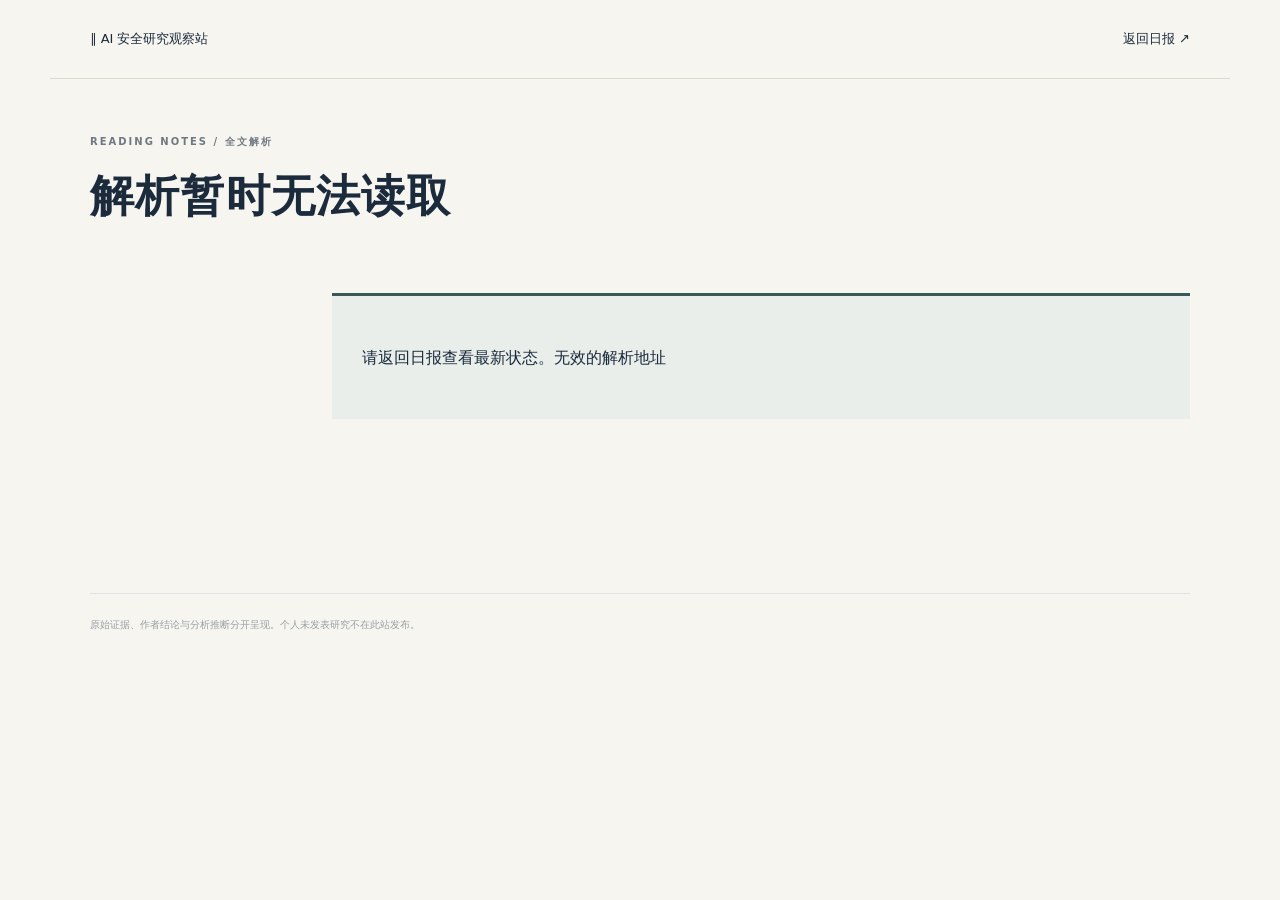
==== site/analysis.html @ ae165208 "Build public AI security digest and GitHub Pages site" ====
<!doctype html>
<html lang="zh-CN"><head><meta charset="utf-8"><meta name="viewport" content="width=device-width, initial-scale=1"><title>研究解析 · AI 安全研究观察站</title><link rel="stylesheet" href="styles.css"><link rel="stylesheet" href="analysis.css"><script src="analysis.js" defer></script></head>
<body class="analysis-page"><header class="analysis-top"><a href="./">∥ AI 安全研究观察站</a><a href="./">返回日报 ↗</a></header><main class="analysis-main"><p class="eyebrow">READING NOTES / 全文解析</p><h1 id="analysis-title">正在读取解析…</h1><div id="analysis-meta" class="analysis-meta"></div><div class="analysis-layout"><nav id="toc" aria-label="解析目录"></nav><article><section id="overview" class="analysis-overview"></section><div id="sections"></div><section id="limitations"></section><section id="sources"></section><section id="checks"></section></article></div><footer>原始证据、作者结论与分析推断分开呈现。个人未发表研究不在此站发布。</footer></main></body></html>
---- site/styles.css ----
:root{--paper:#f5f4ef;--ink:#182b3d;--muted:#6f7981;--line:#e0e3e3;--blue:#315c86;--navy:#152939;--white:#fff;--amber:#a57629;--green:#3f7865;--red:#b34f46}
*{box-sizing:border-box}body{margin:0;background:var(--paper);color:var(--ink);font-family:"Segoe UI","Microsoft YaHei",system-ui,sans-serif;font-size:14px;line-height:1.7}button,input,select{font:inherit}button,a,input,select{-webkit-tap-highlight-color:transparent}a{color:inherit;text-decoration:none}button{cursor:pointer}button:focus-visible,a:focus-visible,input:focus-visible,select:focus-visible{outline:2px solid #5d8fb4;outline-offset:4px}.sidebar{position:fixed;inset:0 auto 0 0;width:222px;background:var(--navy);color:#b7c4ce;padding:38px 26px 26px;display:flex;flex-direction:column}.brand{display:flex;align-items:center;gap:12px;color:#f2f4f3;line-height:1.45;font-size:11px;letter-spacing:2px}.brand b{font-size:12px;font-weight:600;letter-spacing:1.2px}.brand-mark{font-family:Georgia,serif;font-size:53px;line-height:1;color:#9eb9c9;transform:rotate(19deg)}.sidebar-caption{font-size:12px;color:#91a6b5;letter-spacing:2px;margin:24px 0 45px}nav{display:grid;gap:8px}.nav-item{border:0;display:flex;align-items:center;gap:12px;text-align:left;width:100%;padding:11px 13px;color:#b7c4ce;background:transparent;border-radius:4px;font-size:13px}.nav-item>span:first-child{font-size:18px;opacity:.8}.nav-item.active{color:#fff;background:#294456}.nav-item:hover{background:#203c4e}.nav-arrow{margin-left:auto;font-size:15px}.sidebar-notes{margin-top:49px;padding:0 12px}.eyebrow{font-size:10px;font-weight:600;letter-spacing:2px;color:var(--muted);margin:0 0 11px}.sidebar .eyebrow{color:#7893a5;font-size:9px}.sidebar-notes p{font-size:13px;line-height:2.15;letter-spacing:1px;margin-top:16px}.sidebar-line{height:1px;background:#344756;margin:28px 0 20px}.small{font-size:11px!important;line-height:1.85!important;letter-spacing:0!important;color:var(--muted)}.sidebar .small{color:#8299aa}.repo-link{font-size:11px;color:#96adbc;margin-top:auto;padding:20px 12px 0;display:flex;justify-content:space-between}main{margin-left:222px;padding:0 44px;max-width:1660px}.topbar{height:72px;display:flex;justify-content:space-between;align-items:center;border-bottom:1px solid var(--line);font-size:10px;letter-spacing:1.2px;color:#8b9499}.topbar a{letter-spacing:0;font-size:11px;color:#6f818e}.page-heading{display:flex;justify-content:space-between;gap:20px;align-items:center;padding:35px 0 29px}.page-heading .eyebrow{color:var(--blue);margin-bottom:9px;font-size:10px}h1{font-size:29px;letter-spacing:1.2px;line-height:1.4;margin:0;font-weight:600}.heading-detail{margin:10px 0 0;font-size:12px;color:var(--muted)}.date-panel{text-align:right;display:grid;gap:4px;min-width:120px}.date-panel>span:first-child{font-family:Georgia,"Microsoft YaHei",serif;font-size:23px;letter-spacing:.3px}.date-panel>span:last-child{font-size:11px;color:var(--muted)}.health-panel{padding:15px 19px;border:1px solid #e8dfcb;background:#f8f4e9;display:flex;gap:12px;align-items:center;min-height:77px;border-radius:4px}.health-dot{width:7px;height:7px;border-radius:50%;background:var(--amber);flex:none}.health-panel strong{font-size:12px;font-weight:600}.health-panel p{margin:3px 0 0;font-size:11px;color:#8a826f;line-height:1.6}.health-tag{margin-left:auto;font-size:10px;white-space:nowrap;color:#8b733f;border:1px solid #e5dac1;padding:3px 9px;border-radius:3px}.health-panel.good{background:#edf5f0;border-color:#d1e3d8}.health-panel.good .health-dot{background:var(--green)}.health-panel.good .health-tag{border-color:#c7dfd0;color:var(--green)}.health-panel.bad{background:#fcf0ee;border-color:#eed5d0}.health-panel.bad .health-dot{background:var(--red)}.controls{display:flex;justify-content:space-between;gap:14px;align-items:center;padding:23px 0 19px;border-bottom:1px solid var(--line);margin-bottom:26px}.filter-tabs{display:flex;gap:6px}.filter-tabs button{font-size:11px;white-space:nowrap;background:transparent;border:0;color:var(--muted);padding:6px 11px;border-radius:3px}.filter-tabs button.selected{background:var(--ink);color:white}.filter-tabs button span{font-size:10px;margin-left:5px;opacity:.65}.reading-tools{display:flex;gap:9px;min-width:0}.reading-tools input,.reading-tools select{background:#fafbf8;border:1px solid #d9dedf;border-radius:3px;padding:7px 10px;color:#65717a;font-size:11px;min-width:0}.reading-tools input{width:190px}.reading-tools select{width:132px}.content-layout{display:grid;grid-template-columns:minmax(0,1fr) 238px;gap:31px}.main-column{min-width:0}.section-heading{display:flex;justify-content:space-between;align-items:center;gap:12px;margin-bottom:14px}.section-heading h2,.section-heading h3{margin:0;font-weight:600;font-size:15px;letter-spacing:.5px}.section-heading>span{font-size:9px;letter-spacing:1px;color:#8a949a;white-space:nowrap}.reading-section{margin-bottom:32px}.paper-grid{display:grid;grid-template-columns:1fr 1fr;gap:13px}.paper-card{padding:21px 22px;background:var(--white);border:1px solid #e4e7e7;border-radius:4px;min-width:0}.paper-card.lead{grid-column:1/-1;border-top:2px solid #315c86;padding:24px}.item-meta{display:flex;gap:8px;align-items:center;font-size:9px;color:#7d8a92;letter-spacing:.5px;flex-wrap:wrap}.source-label{color:var(--blue);font-size:9px;font-weight:600;text-transform:uppercase;letter-spacing:1px}.priority-label{margin-left:auto;background:#f2f5f7;color:#608096;font-size:9px;border-radius:2px;padding:2px 6px;letter-spacing:0}.paper-card h3{font-size:14px;line-height:1.55;font-weight:600;margin:13px 0 10px;overflow-wrap:anywhere}.paper-card.lead h3{font-size:19px;line-height:1.5;max-width:680px;font-family:Georgia,"Segoe UI",serif;font-weight:500}.summary{font-size:11px;color:#73808a;line-height:1.9;margin:0;display:-webkit-box;-webkit-line-clamp:3;-webkit-box-orient:vertical;overflow:hidden}.paper-card.lead .summary{-webkit-line-clamp:3}.item-bottom{display:flex;justify-content:space-between;gap:10px;align-items:center;margin-top:18px;font-size:10px}.read-link{color:var(--blue);font-weight:600;white-space:nowrap}.item-date{font-size:9px;color:#98a1a7}.evidence-detail{margin-top:12px;border-top:1px solid #edf0f0;padding-top:10px;font-size:10px;color:#7b8790}.evidence-detail summary{cursor:pointer;list-style:none;color:#788692}.evidence-detail summary::before{content:'+ ';color:#91a3af}.evidence-detail[open] summary::before{content:'− '}.evidence-detail p{margin:8px 0 0;overflow-wrap:anywhere}.repo-row{display:grid;grid-template-columns:30px minmax(0,1fr) auto;gap:12px;align-items:start;padding:17px 0;border-bottom:1px solid var(--line)}.repo-row:first-child{border-top:1px solid var(--line)}.rank-number{font-family:Georgia,serif;font-size:17px;color:#9aa6af;padding-top:1px}.repo-name{font-family:Consolas,monospace;font-size:12px;font-weight:600;overflow-wrap:anywhere;color:var(--ink)}.repo-row .summary{margin-top:5px;-webkit-line-clamp:2}.repo-row .item-bottom{margin-top:8px}.stars{text-align:right;font-family:Consolas,monospace;font-size:11px;color:#7b8790;padding-top:3px;min-width:45px}.news-row{padding:16px 0;border-top:1px solid var(--line)}.news-row h3{font-size:13px;margin:5px 0 7px;font-weight:500;overflow-wrap:anywhere}.context-column{border-left:1px solid var(--line);padding-left:25px;min-width:0}.context-block{padding-bottom:24px;margin-bottom:24px;border-bottom:1px solid var(--line)}.context-block>h3{font-size:15px;line-height:1.8;margin:10px 0 12px;font-weight:500;letter-spacing:.3px}.context-block>p:not(.eyebrow){font-size:11px;color:#7c8991;line-height:1.95}.method-note{font-size:10px;color:#788591;line-height:1.9;background:#ebeeec;padding:12px 13px;border-radius:3px;margin-top:17px}.context-column .section-heading h3{font-size:12px}.source-row{display:flex;align-items:center;gap:7px;padding:7px 0;font-size:10px;color:#78858d}.source-row .status-dot{width:5px;height:5px;background:#98a3a9;flex:none;border-radius:50%}.source-row[data-status=ok] .status-dot{background:var(--green)}.source-row[data-status=partial] .status-dot{background:var(--amber)}.source-row[data-status=failed] .status-dot{background:var(--red)}.source-row>span:nth-child(2){min-width:0;overflow-wrap:anywhere}.source-row>span:last-child{margin-left:auto;white-space:nowrap;color:#93a0a7;font-size:9px}.growth-row{padding:11px 0;border-bottom:1px solid #e5e8e7}.growth-name{display:block;font-family:Consolas,monospace;font-size:10px;color:#566c7b;overflow-wrap:anywhere}.growth-numbers{display:flex;justify-content:space-between;margin-top:4px;color:#97a0a5;font-size:9px}.empty-state{padding:22px 19px;background:#eeefeb;color:#8a949b;font-size:11px;border-radius:3px;line-height:1.9}.archive-row{display:flex;justify-content:space-between;gap:12px;align-items:center;text-align:left;padding:13px 16px;width:100%;background:white;border:1px solid var(--line);margin-bottom:8px;border-radius:3px;color:var(--ink)}.archive-row strong{font-size:12px;font-weight:500}.archive-row span{font-size:10px;color:var(--muted)}#archive-panel{margin-bottom:30px}footer{border-top:1px solid var(--line);display:flex;justify-content:space-between;gap:15px;padding:22px 0;margin-top:16px;font-size:10px;color:#98a0a4}.sr-only{position:absolute;width:1px;height:1px;overflow:hidden;clip:rect(0,0,0,0);white-space:nowrap}[hidden]{display:none!important}
@media(min-width:1500px){main{padding:0 58px}.content-layout{grid-template-columns:minmax(0,1fr) 265px;gap:42px}.context-column{padding-left:31px}}
@media(max-width:1180px){.sidebar{width:190px;padding-left:20px;padding-right:20px}main{margin-left:190px;padding:0 27px}.content-layout{grid-template-columns:minmax(0,1fr) 205px;gap:21px}.context-column{padding-left:18px}.reading-tools input{width:155px}.reading-tools select{width:116px}.filter-tabs{gap:1px}.filter-tabs button{padding:6px 8px}}
@media(max-width:960px){.sidebar{width:170px;padding:30px 15px}.brand{font-size:9px;gap:8px}.brand b{font-size:10px}.sidebar-caption{letter-spacing:0;font-size:11px}.sidebar-notes{padding:0 8px}main{margin-left:170px;padding:0 23px}.content-layout{grid-template-columns:1fr}.context-column{border-left:0;padding-left:0;display:grid;grid-template-columns:1fr 1fr;gap:20px}.context-column>.context-block:first-child{display:none}.context-block{border-top:1px solid var(--line);padding-top:18px}.controls{align-items:stretch;flex-direction:column;gap:12px}.reading-tools input{width:100%}.reading-tools{width:100%}.reading-tools select{width:150px}.page-heading{padding-top:28px}h1{font-size:25px}.topbar{font-size:9px}}
@media(max-width:640px){body{font-size:13px}.sidebar{position:static;width:100%;height:auto;padding:19px 19px 0;display:block}.brand{font-size:9px;line-height:1.25;display:inline-flex;vertical-align:middle}.brand b{font-size:10px}.brand-mark{font-size:32px}.sidebar-caption{display:inline-block;float:right;margin:8px 0;font-size:10px;color:#98adbc}.sidebar-notes,.repo-link{display:none}nav{display:flex;gap:5px;margin-top:17px}.nav-item{width:auto;flex:1;font-size:11px;justify-content:center;padding:10px 6px;border-radius:4px 4px 0 0;gap:7px}.nav-item>span:first-child{font-size:14px}.nav-arrow{display:none}main{margin-left:0;padding:0 19px}.topbar{height:47px;letter-spacing:.4px;font-size:8px}.topbar a{font-size:9px}.page-heading{padding:24px 0 21px;gap:12px;align-items:flex-start}.page-heading .eyebrow{font-size:8px;letter-spacing:1.6px}h1{font-size:23px}.heading-detail{font-size:10px;max-width:220px;line-height:1.8}.date-panel{min-width:84px;padding-top:16px}.date-panel>span:first-child{font-size:17px}.date-panel>span:last-child{font-size:9px}.health-panel{padding:12px 13px;gap:9px;align-items:flex-start}.health-dot{margin-top:7px;width:6px;height:6px}.health-panel strong{font-size:11px}.health-panel p{font-size:10px}.health-tag{display:none}.controls{padding:18px 0 16px;margin-bottom:23px}.filter-tabs{gap:4px}.filter-tabs button{font-size:11px;padding:5px 12px}.reading-tools input,.reading-tools select{font-size:10px;padding:8px}.reading-tools select{width:135px}.section-heading h2{font-size:14px}.section-heading>span{font-size:8px}.paper-grid{grid-template-columns:1fr}.paper-card.lead{padding:20px}.paper-card{padding:18px 20px}.paper-card.lead h3{font-size:17px}.paper-card h3{font-size:14px}.paper-card .summary{-webkit-line-clamp:3}.content-layout{gap:0}.context-column{grid-template-columns:1fr;gap:0}.source-block{margin-bottom:15px}.growth-row{display:grid;grid-template-columns:1fr 1fr;gap:12px}.growth-numbers{gap:10px;margin:0;align-items:center}.growth-name{align-self:center}.repo-row{grid-template-columns:22px minmax(0,1fr) auto;gap:8px}.repo-name{font-size:11px}.rank-number{font-size:15px}.stars{font-size:10px;min-width:36px}footer{font-size:9px;flex-direction:column;gap:4px;padding:18px 0}.reading-section{margin-bottom:27px}}


.analysis-link{display:inline-block;font-size:12px;font-weight:600;color:#315e61;padding:7px 10px;border:1px solid #b6c7bf;border-radius:2px;margin:6px 0}.item-bottom{flex-wrap:wrap;gap:10px}.news-row>.analysis-link{margin-left:16px}
---- site/analysis.css ----
.analysis-page{background:#f7f5f0;color:#1b2b3c}.analysis-top{max-width:1180px;margin:auto;padding:28px 40px;display:flex;justify-content:space-between;border-bottom:1px solid #ddd8cc;font-size:13px}.analysis-main{margin:0 auto!important;padding:54px 40px!important;max-width:1180px}.analysis-main>h1{font-family:Georgia,"Noto Serif SC",serif;font-size:clamp(27px,3.6vw,44px);line-height:1.4;max-width:1000px;margin:16px 0 25px}.analysis-meta{display:flex;gap:10px;flex-wrap:wrap;font-size:12px;color:#697273;margin-bottom:40px}.analysis-meta span{border:1px solid #d8d7ce;padding:6px 10px}.analysis-layout{display:grid;grid-template-columns:200px minmax(0,1fr);gap:42px}#toc{position:sticky;top:24px;align-self:start;display:flex;flex-direction:column;gap:12px;font-size:13px;line-height:1.7}#toc a{color:#62717a}.analysis-overview{padding:30px;background:#e9eeeb;border-top:3px solid #385955;margin-bottom:38px}.analysis-overview h2{font-size:24px;line-height:1.6}.analysis-layout article p,.analysis-layout article li{font-size:16px;line-height:1.95}.analysis-section{padding:20px 0 35px;border-bottom:1px solid #e1ddd3;scroll-margin-top:25px}.analysis-section h2,#limitations h2,#sources h2,#checks h2{font-size:25px;line-height:1.5}.section-kicker{font-size:11px!important;letter-spacing:.08em;color:#718783}.reference-line{display:flex;flex-direction:column;gap:5px;font-size:12px;line-height:1.8;color:#637f83}.method-flow{list-style:none;padding:0;counter-reset:flow}.method-flow li{padding:14px 18px;margin-bottom:12px;border-left:3px solid #688984;background:#fff;counter-increment:flow}.method-flow li:before{content:counter(flow) " → ";color:#688984}.table-wrap{overflow:auto;margin:22px 0}table{border-collapse:collapse;width:100%;font-size:14px;background:#fff}th,td{padding:12px;text-align:left;border:1px solid #ddd;line-height:1.7;min-width:95px}th{background:#e9eeeb}.quiz{padding:16px;background:white;margin:12px 0}.quiz summary{cursor:pointer;font-weight:600;line-height:1.7}#limitations,#sources,#checks{padding:20px 0}.analysis-link{display:inline-block;font-size:12px!important;font-weight:600;color:#315e61!important;padding:7px 10px;border:1px solid #b6c7bf;border-radius:2px;margin:6px 0}.item-bottom{flex-wrap:wrap;gap:10px}.news-row>.analysis-link{margin-left:16px}@media(max-width:760px){.analysis-top{padding:20px}.analysis-main{padding:30px 20px!important}.analysis-layout{grid-template-columns:1fr;gap:20px}#toc{position:static;display:grid;grid-template-columns:1fr 1fr;border-bottom:1px solid #ddd;padding-bottom:20px}.analysis-overview{padding:22px}.analysis-layout article p,.analysis-layout article li{font-size:15px}.analysis-meta{margin-bottom:25px}}
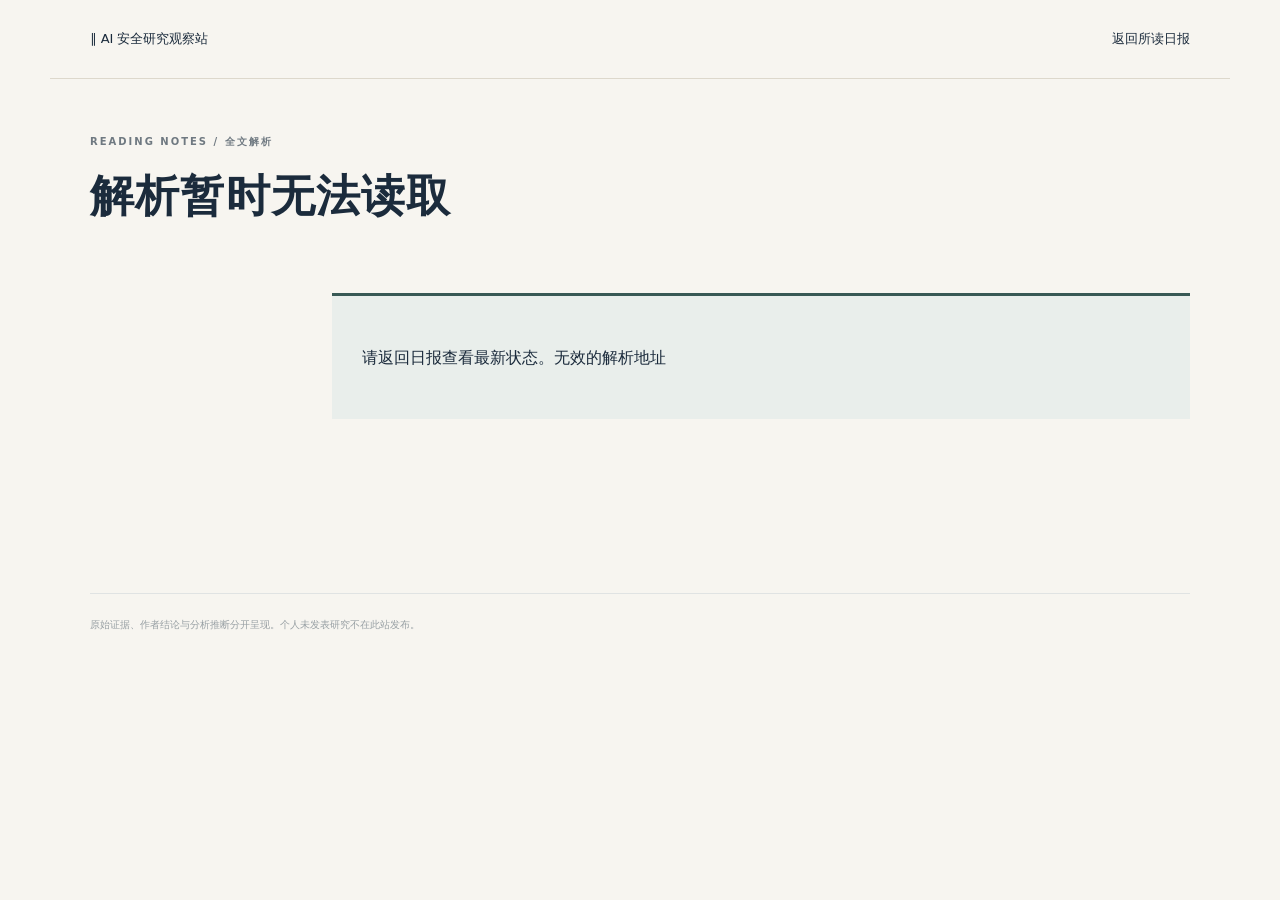
==== commit fc6ccdb9: "Fix archived reports and improve research reading recommendations" ====
--- a/site/analysis.html
+++ b/site/analysis.html
@@ -1,3 +1,3 @@
 <!doctype html>
 <html lang="zh-CN"><head><meta charset="utf-8"><meta name="viewport" content="width=device-width, initial-scale=1"><title>研究解析 · AI 安全研究观察站</title><link rel="stylesheet" href="styles.css"><link rel="stylesheet" href="analysis.css"><script src="analysis.js" defer></script></head>
-<body class="analysis-page"><header class="analysis-top"><a href="./">∥ AI 安全研究观察站</a><a href="./">返回日报 ↗</a></header><main class="analysis-main"><p class="eyebrow">READING NOTES / 全文解析</p><h1 id="analysis-title">正在读取解析…</h1><div id="analysis-meta" class="analysis-meta"></div><div class="analysis-layout"><nav id="toc" aria-label="解析目录"></nav><article><section id="overview" class="analysis-overview"></section><div id="sections"></div><section id="limitations"></section><section id="sources"></section><section id="checks"></section></article></div><footer>原始证据、作者结论与分析推断分开呈现。个人未发表研究不在此站发布。</footer></main></body></html>+<body class="analysis-page"><header class="analysis-top"><a href="./">∥ AI 安全研究观察站</a><a class="back-link" href="./">返回所读日报</a></header><main class="analysis-main"><p class="eyebrow">READING NOTES / 全文解析</p><h1 id="analysis-title">正在读取解析…</h1><div id="analysis-meta" class="analysis-meta"></div><div class="analysis-layout"><nav id="toc" aria-label="解析目录"></nav><article><section id="overview" class="analysis-overview"></section><div id="sections"></div><section id="limitations"></section><section id="sources"></section><section id="checks"></section></article></div><footer>原始证据、作者结论与分析推断分开呈现。个人未发表研究不在此站发布。</footer></main></body></html>
--- a/site/styles.css
+++ b/site/styles.css
@@ -7,3 +7,5 @@
 
 
 .analysis-link{display:inline-block;font-size:12px;font-weight:600;color:#315e61;padding:7px 10px;border:1px solid #b6c7bf;border-radius:2px;margin:6px 0}.item-bottom{flex-wrap:wrap;gap:10px}.news-row>.analysis-link{margin-left:16px}
+
+.archive-help{font-size:14px;line-height:1.8;color:var(--muted)}.archive-row{cursor:pointer}.archive-row.selected{border-color:var(--blue);background:#edf3f7;box-shadow:inset 3px 0 var(--blue)}.archive-row strong{font-size:14px}.archive-row span{font-size:13px}.report-context{scroll-margin-top:24px;margin:0 0 26px;padding:18px 20px;border:1px solid var(--line);border-left:3px solid var(--blue);background:white;border-radius:4px}.report-context h2{font-size:18px;margin:0 0 5px}.report-context p,.report-context a{font-size:14px;margin:0;color:var(--muted)}.report-context a{color:var(--blue);display:inline-block;margin-top:8px}.report-context[aria-busy=true]{opacity:.65}
--- a/site/analysis.css
+++ b/site/analysis.css
@@ -1 +1,2 @@
-.analysis-page{background:#f7f5f0;color:#1b2b3c}.analysis-top{max-width:1180px;margin:auto;padding:28px 40px;display:flex;justify-content:space-between;border-bottom:1px solid #ddd8cc;font-size:13px}.analysis-main{margin:0 auto!important;padding:54px 40px!important;max-width:1180px}.analysis-main>h1{font-family:Georgia,"Noto Serif SC",serif;font-size:clamp(27px,3.6vw,44px);line-height:1.4;max-width:1000px;margin:16px 0 25px}.analysis-meta{display:flex;gap:10px;flex-wrap:wrap;font-size:12px;color:#697273;margin-bottom:40px}.analysis-meta span{border:1px solid #d8d7ce;padding:6px 10px}.analysis-layout{display:grid;grid-template-columns:200px minmax(0,1fr);gap:42px}#toc{position:sticky;top:24px;align-self:start;display:flex;flex-direction:column;gap:12px;font-size:13px;line-height:1.7}#toc a{color:#62717a}.analysis-overview{padding:30px;background:#e9eeeb;border-top:3px solid #385955;margin-bottom:38px}.analysis-overview h2{font-size:24px;line-height:1.6}.analysis-layout article p,.analysis-layout article li{font-size:16px;line-height:1.95}.analysis-section{padding:20px 0 35px;border-bottom:1px solid #e1ddd3;scroll-margin-top:25px}.analysis-section h2,#limitations h2,#sources h2,#checks h2{font-size:25px;line-height:1.5}.section-kicker{font-size:11px!important;letter-spacing:.08em;color:#718783}.reference-line{display:flex;flex-direction:column;gap:5px;font-size:12px;line-height:1.8;color:#637f83}.method-flow{list-style:none;padding:0;counter-reset:flow}.method-flow li{padding:14px 18px;margin-bottom:12px;border-left:3px solid #688984;background:#fff;counter-increment:flow}.method-flow li:before{content:counter(flow) " → ";color:#688984}.table-wrap{overflow:auto;margin:22px 0}table{border-collapse:collapse;width:100%;font-size:14px;background:#fff}th,td{padding:12px;text-align:left;border:1px solid #ddd;line-height:1.7;min-width:95px}th{background:#e9eeeb}.quiz{padding:16px;background:white;margin:12px 0}.quiz summary{cursor:pointer;font-weight:600;line-height:1.7}#limitations,#sources,#checks{padding:20px 0}.analysis-link{display:inline-block;font-size:12px!important;font-weight:600;color:#315e61!important;padding:7px 10px;border:1px solid #b6c7bf;border-radius:2px;margin:6px 0}.item-bottom{flex-wrap:wrap;gap:10px}.news-row>.analysis-link{margin-left:16px}@media(max-width:760px){.analysis-top{padding:20px}.analysis-main{padding:30px 20px!important}.analysis-layout{grid-template-columns:1fr;gap:20px}#toc{position:static;display:grid;grid-template-columns:1fr 1fr;border-bottom:1px solid #ddd;padding-bottom:20px}.analysis-overview{padding:22px}.analysis-layout article p,.analysis-layout article li{font-size:15px}.analysis-meta{margin-bottom:25px}}+.analysis-page{background:#f7f5f0;color:#1b2b3c}.analysis-top{max-width:1180px;margin:auto;padding:28px 40px;display:flex;justify-content:space-between;border-bottom:1px solid #ddd8cc;font-size:13px}.analysis-main{margin:0 auto!important;padding:54px 40px!important;max-width:1180px}.analysis-main>h1{font-family:Georgia,"Noto Serif SC",serif;font-size:clamp(27px,3.6vw,44px);line-height:1.4;max-width:1000px;margin:16px 0 25px}.analysis-meta{display:flex;gap:10px;flex-wrap:wrap;font-size:12px;color:#697273;margin-bottom:40px}.analysis-meta span{border:1px solid #d8d7ce;padding:6px 10px}.analysis-layout{display:grid;grid-template-columns:200px minmax(0,1fr);gap:42px}#toc{position:sticky;top:24px;align-self:start;display:flex;flex-direction:column;gap:12px;font-size:13px;line-height:1.7}#toc a{color:#62717a}.analysis-overview{padding:30px;background:#e9eeeb;border-top:3px solid #385955;margin-bottom:38px}.analysis-overview h2{font-size:24px;line-height:1.6}.analysis-layout article p,.analysis-layout article li{font-size:16px;line-height:1.95}.analysis-section{padding:20px 0 35px;border-bottom:1px solid #e1ddd3;scroll-margin-top:25px}.analysis-section h2,#limitations h2,#sources h2,#checks h2{font-size:25px;line-height:1.5}.section-kicker{font-size:11px!important;letter-spacing:.08em;color:#718783}.reference-line{display:flex;flex-direction:column;gap:5px;font-size:12px;line-height:1.8;color:#637f83}.method-flow{list-style:none;padding:0;counter-reset:flow}.method-flow li{padding:14px 18px;margin-bottom:12px;border-left:3px solid #688984;background:#fff;counter-increment:flow}.method-flow li:before{content:counter(flow) " → ";color:#688984}.table-wrap{overflow:auto;margin:22px 0}table{border-collapse:collapse;width:100%;font-size:14px;background:#fff}th,td{padding:12px;text-align:left;border:1px solid #ddd;line-height:1.7;min-width:95px}th{background:#e9eeeb}.quiz{padding:16px;background:white;margin:12px 0}.quiz summary{cursor:pointer;font-weight:600;line-height:1.7}#limitations,#sources,#checks{padding:20px 0}.analysis-link{display:inline-block;font-size:12px!important;font-weight:600;color:#315e61!important;padding:7px 10px;border:1px solid #b6c7bf;border-radius:2px;margin:6px 0}.item-bottom{flex-wrap:wrap;gap:10px}.news-row>.analysis-link{margin-left:16px}@media(max-width:760px){.analysis-top{padding:20px}.analysis-main{padding:30px 20px!important}.analysis-layout{grid-template-columns:1fr;gap:20px}#toc{position:static;display:grid;grid-template-columns:1fr 1fr;border-bottom:1px solid #ddd;padding-bottom:20px}.analysis-overview{padding:22px}.analysis-layout article p,.analysis-layout article li{font-size:15px}.analysis-meta{margin-bottom:25px}}
+@media(max-width:760px){.analysis-layout article p,.analysis-layout article li{font-size:16px;line-height:1.9}}
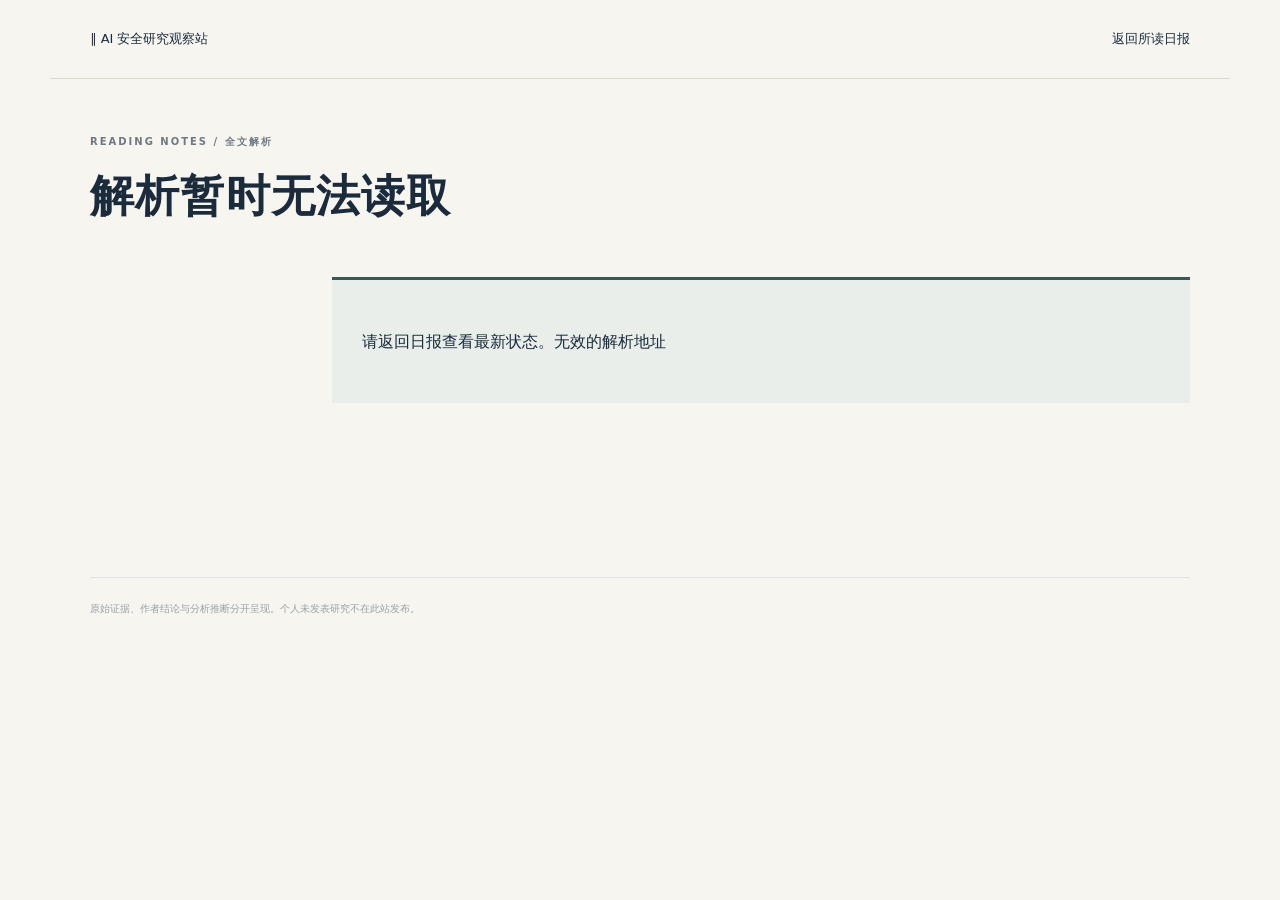
==== commit cb0b0a11: "Build version-aware research picks, searchable library and private reading queue" ====
--- a/site/analysis.html
+++ b/site/analysis.html
@@ -1,3 +1,3 @@
 <!doctype html>
-<html lang="zh-CN"><head><meta charset="utf-8"><meta name="viewport" content="width=device-width, initial-scale=1"><title>研究解析 · AI 安全研究观察站</title><link rel="stylesheet" href="styles.css"><link rel="stylesheet" href="analysis.css"><script src="analysis.js" defer></script></head>
+<html lang="zh-CN"><head><meta charset="utf-8"><meta name="viewport" content="width=device-width, initial-scale=1"><title>研究解析 · AI 安全研究观察站</title><link rel="stylesheet" href="styles.css"><link rel="stylesheet" href="analysis.css"><script src="reading.js" defer></script><script src="analysis.js" defer></script></head>
 <body class="analysis-page"><header class="analysis-top"><a href="./">∥ AI 安全研究观察站</a><a class="back-link" href="./">返回所读日报</a></header><main class="analysis-main"><p class="eyebrow">READING NOTES / 全文解析</p><h1 id="analysis-title">正在读取解析…</h1><div id="analysis-meta" class="analysis-meta"></div><div class="analysis-layout"><nav id="toc" aria-label="解析目录"></nav><article><section id="overview" class="analysis-overview"></section><div id="sections"></div><section id="limitations"></section><section id="sources"></section><section id="checks"></section></article></div><footer>原始证据、作者结论与分析推断分开呈现。个人未发表研究不在此站发布。</footer></main></body></html>
--- a/site/styles.css
+++ b/site/styles.css
@@ -9,3 +9,9 @@
 .analysis-link{display:inline-block;font-size:12px;font-weight:600;color:#315e61;padding:7px 10px;border:1px solid #b6c7bf;border-radius:2px;margin:6px 0}.item-bottom{flex-wrap:wrap;gap:10px}.news-row>.analysis-link{margin-left:16px}
 
 .archive-help{font-size:14px;line-height:1.8;color:var(--muted)}.archive-row{cursor:pointer}.archive-row.selected{border-color:var(--blue);background:#edf3f7;box-shadow:inset 3px 0 var(--blue)}.archive-row strong{font-size:14px}.archive-row span{font-size:13px}.report-context{scroll-margin-top:24px;margin:0 0 26px;padding:18px 20px;border:1px solid var(--line);border-left:3px solid var(--blue);background:white;border-radius:4px}.report-context h2{font-size:18px;margin:0 0 5px}.report-context p,.report-context a{font-size:14px;margin:0;color:var(--muted)}.report-context a{color:var(--blue);display:inline-block;margin-top:8px}.report-context[aria-busy=true]{opacity:.65}
+/* Reading-first controls; keep the existing editorial identity. */
+.sidebar .nav-item{font-size:14px}.sidebar-notes{margin-top:28px}.brand{letter-spacing:1px}.heading-detail{font-size:15px;line-height:1.8}.health-panel{min-height:0;padding:12px 16px}.health-panel strong{font-size:14px}.health-panel p{font-size:13px}.controls{flex-wrap:wrap;margin-bottom:12px}.filter-tabs button{font-size:14px}.reading-tools input{font-size:14px;width:300px}.reading-tools select{font-size:14px}.catalog-filters{display:flex;gap:12px;flex-wrap:wrap;margin-bottom:24px;align-items:center}.catalog-filters label{font-size:13px;color:var(--muted);display:flex;align-items:center;gap:5px}.catalog-filters select{font-size:14px;padding:7px;border:1px solid var(--line);background:white;border-radius:4px}.quiet-button,.text-button{background:none;color:var(--blue);border:0;font-size:14px;cursor:pointer}.quiet-button{padding:7px}.paper-grid{grid-template-columns:1fr}.paper-card,.paper-card.lead{padding:24px}.paper-card h3,.paper-card.lead h3{font-family:inherit;font-size:20px;font-weight:600;line-height:1.6;margin:12px 0}.paper-card.lead{background:#f9fcfe}.paper-card .summary,.repo-row .summary,.news-row .summary{display:block;-webkit-line-clamp:unset;font-size:16px;color:#4c6070;line-height:1.9}.original-title{font-size:13px;line-height:1.6;color:var(--muted);margin:0 0 12px;overflow-wrap:anywhere}.item-meta,.source-label,.priority-label{font-size:12px}.item-date{font-size:12px}.item-bottom{font-size:14px}.decision-points{margin:14px 0;display:grid;gap:7px}.decision-points p{margin:0;font-size:15px;line-height:1.8;color:#40596b}.decision-points strong{font-weight:600;color:var(--ink)}.read-actions{display:flex;flex-wrap:wrap;gap:7px;margin-top:14px}.read-actions button{padding:6px 9px;font-size:13px;border:1px solid #d5dfdf;border-radius:4px;background:white;color:#5a6a75}.read-actions button.selected{background:#e1eee8;border-color:#75a18d;color:#245641}.version-links{font-size:13px;margin-top:12px;color:var(--muted)}.version-links a{display:inline-block;padding:5px 9px;color:var(--blue)}.evidence-detail{font-size:13px;line-height:1.8}.repo-row{display:block;background:white;padding:22px;border:1px solid var(--line);border-radius:4px;margin-bottom:14px}.repo-name{font-size:17px}.repo-row h3{font-size:19px;margin:8px 0}.repo-row .stars{font-size:13px;display:inline-block;margin:8px 0}.news-row h3{font-size:18px}.section-heading h2{font-size:18px}.section-heading>span{font-size:12px}.empty-state{font-size:14px}.storage-note{font-size:13px;color:#806b3f}.context-block summary{font-size:14px;cursor:pointer}.context-block>p:not(.eyebrow){font-size:14px}.source-row,.source-row>span:last-child{font-size:12px}.growth-name,.growth-numbers{font-size:12px}.small{font-size:12px!important}.updates-panel{margin:18px 0 30px;padding:16px;background:#eef2f1;border:1px solid var(--line);border-radius:4px}.updates-panel>summary{font-size:15px;cursor:pointer;font-weight:600}.update-row{padding:14px 0;border-bottom:1px solid var(--line);font-size:14px}.update-row p{margin:4px 0;color:var(--muted)}.collection-note{font-size:14px;color:var(--muted)}.archive-row{font-size:14px}.archive-row span{font-size:12px}.filter-tabs{flex-wrap:wrap}.report-context{margin-bottom:24px}.report-context[aria-busy=true]{opacity:.65}.context-column .context-block:first-child{display:block}
+@media(max-width:960px){.reading-tools input{width:100%}.context-column{grid-template-columns:1fr}.context-column .context-block:first-child{display:none}.catalog-filters{gap:8px}.content-layout{gap:20px}}
+@media(max-width:640px){nav{overflow-x:auto;justify-content:flex-start;padding-bottom:2px}.nav-item{flex:none!important;white-space:nowrap;font-size:14px!important;padding:12px!important}.page-heading{align-items:flex-start}.heading-detail{font-size:14px}.page-heading h1{font-size:25px}.date-panel{min-width:85px}.date-panel>span:first-child{font-size:18px}.reading-tools{width:100%}.reading-tools input{width:100%;font-size:16px}.filter-tabs button{font-size:14px}.catalog-filters{display:grid;grid-template-columns:1fr 1fr}.catalog-filters label{justify-content:space-between}.catalog-filters select{max-width:118px;min-width:0}.paper-card,.paper-card.lead{padding:20px}.paper-card h3,.paper-card.lead h3{font-size:20px}.paper-card .summary,.repo-row .summary{font-size:16px}.item-bottom{justify-content:flex-start}.archive-row{align-items:flex-start}.archive-row span{max-width:56%}.sidebar-caption{font-size:11px}.read-actions button{min-height:38px}main{padding:0 16px}.report-context{padding:16px}.section-heading{gap:8px}}
+
+@media(max-width:640px){.catalog-filters{grid-template-columns:repeat(2,minmax(0,1fr))}.catalog-filters label{flex-direction:column;align-items:stretch;min-width:0;gap:4px}.catalog-filters select{max-width:100%;width:100%}}
--- a/site/analysis.css
+++ b/site/analysis.css
@@ -1,2 +1,4 @@
 .analysis-page{background:#f7f5f0;color:#1b2b3c}.analysis-top{max-width:1180px;margin:auto;padding:28px 40px;display:flex;justify-content:space-between;border-bottom:1px solid #ddd8cc;font-size:13px}.analysis-main{margin:0 auto!important;padding:54px 40px!important;max-width:1180px}.analysis-main>h1{font-family:Georgia,"Noto Serif SC",serif;font-size:clamp(27px,3.6vw,44px);line-height:1.4;max-width:1000px;margin:16px 0 25px}.analysis-meta{display:flex;gap:10px;flex-wrap:wrap;font-size:12px;color:#697273;margin-bottom:40px}.analysis-meta span{border:1px solid #d8d7ce;padding:6px 10px}.analysis-layout{display:grid;grid-template-columns:200px minmax(0,1fr);gap:42px}#toc{position:sticky;top:24px;align-self:start;display:flex;flex-direction:column;gap:12px;font-size:13px;line-height:1.7}#toc a{color:#62717a}.analysis-overview{padding:30px;background:#e9eeeb;border-top:3px solid #385955;margin-bottom:38px}.analysis-overview h2{font-size:24px;line-height:1.6}.analysis-layout article p,.analysis-layout article li{font-size:16px;line-height:1.95}.analysis-section{padding:20px 0 35px;border-bottom:1px solid #e1ddd3;scroll-margin-top:25px}.analysis-section h2,#limitations h2,#sources h2,#checks h2{font-size:25px;line-height:1.5}.section-kicker{font-size:11px!important;letter-spacing:.08em;color:#718783}.reference-line{display:flex;flex-direction:column;gap:5px;font-size:12px;line-height:1.8;color:#637f83}.method-flow{list-style:none;padding:0;counter-reset:flow}.method-flow li{padding:14px 18px;margin-bottom:12px;border-left:3px solid #688984;background:#fff;counter-increment:flow}.method-flow li:before{content:counter(flow) " → ";color:#688984}.table-wrap{overflow:auto;margin:22px 0}table{border-collapse:collapse;width:100%;font-size:14px;background:#fff}th,td{padding:12px;text-align:left;border:1px solid #ddd;line-height:1.7;min-width:95px}th{background:#e9eeeb}.quiz{padding:16px;background:white;margin:12px 0}.quiz summary{cursor:pointer;font-weight:600;line-height:1.7}#limitations,#sources,#checks{padding:20px 0}.analysis-link{display:inline-block;font-size:12px!important;font-weight:600;color:#315e61!important;padding:7px 10px;border:1px solid #b6c7bf;border-radius:2px;margin:6px 0}.item-bottom{flex-wrap:wrap;gap:10px}.news-row>.analysis-link{margin-left:16px}@media(max-width:760px){.analysis-top{padding:20px}.analysis-main{padding:30px 20px!important}.analysis-layout{grid-template-columns:1fr;gap:20px}#toc{position:static;display:grid;grid-template-columns:1fr 1fr;border-bottom:1px solid #ddd;padding-bottom:20px}.analysis-overview{padding:22px}.analysis-layout article p,.analysis-layout article li{font-size:15px}.analysis-meta{margin-bottom:25px}}
 @media(max-width:760px){.analysis-layout article p,.analysis-layout article li{font-size:16px;line-height:1.9}}
+
+.analysis-section>summary{font-size:23px;font-weight:600;cursor:pointer;padding:8px 0;line-height:1.7;list-style-position:inside}.analysis-section[open]>summary{margin-bottom:18px}.analysis-section{padding:14px 0}.quick-reading{margin-top:18px;padding-top:12px;border-top:1px solid #cbd8d1}.quick-reading h3{font-size:18px}.quick-reading p{margin:8px 0}.reading-boundary{font-size:14px!important;color:#6b725f}.reading-controls{display:flex;gap:12px;align-items:center;flex-wrap:wrap;margin-top:18px}.reading-controls span{font-size:13px;color:var(--muted)}.analysis-meta{margin-bottom:24px}.analysis-overview h2{font-size:22px}.analysis-overview>p{max-width:65ch}.analysis-layout article{min-width:0}
